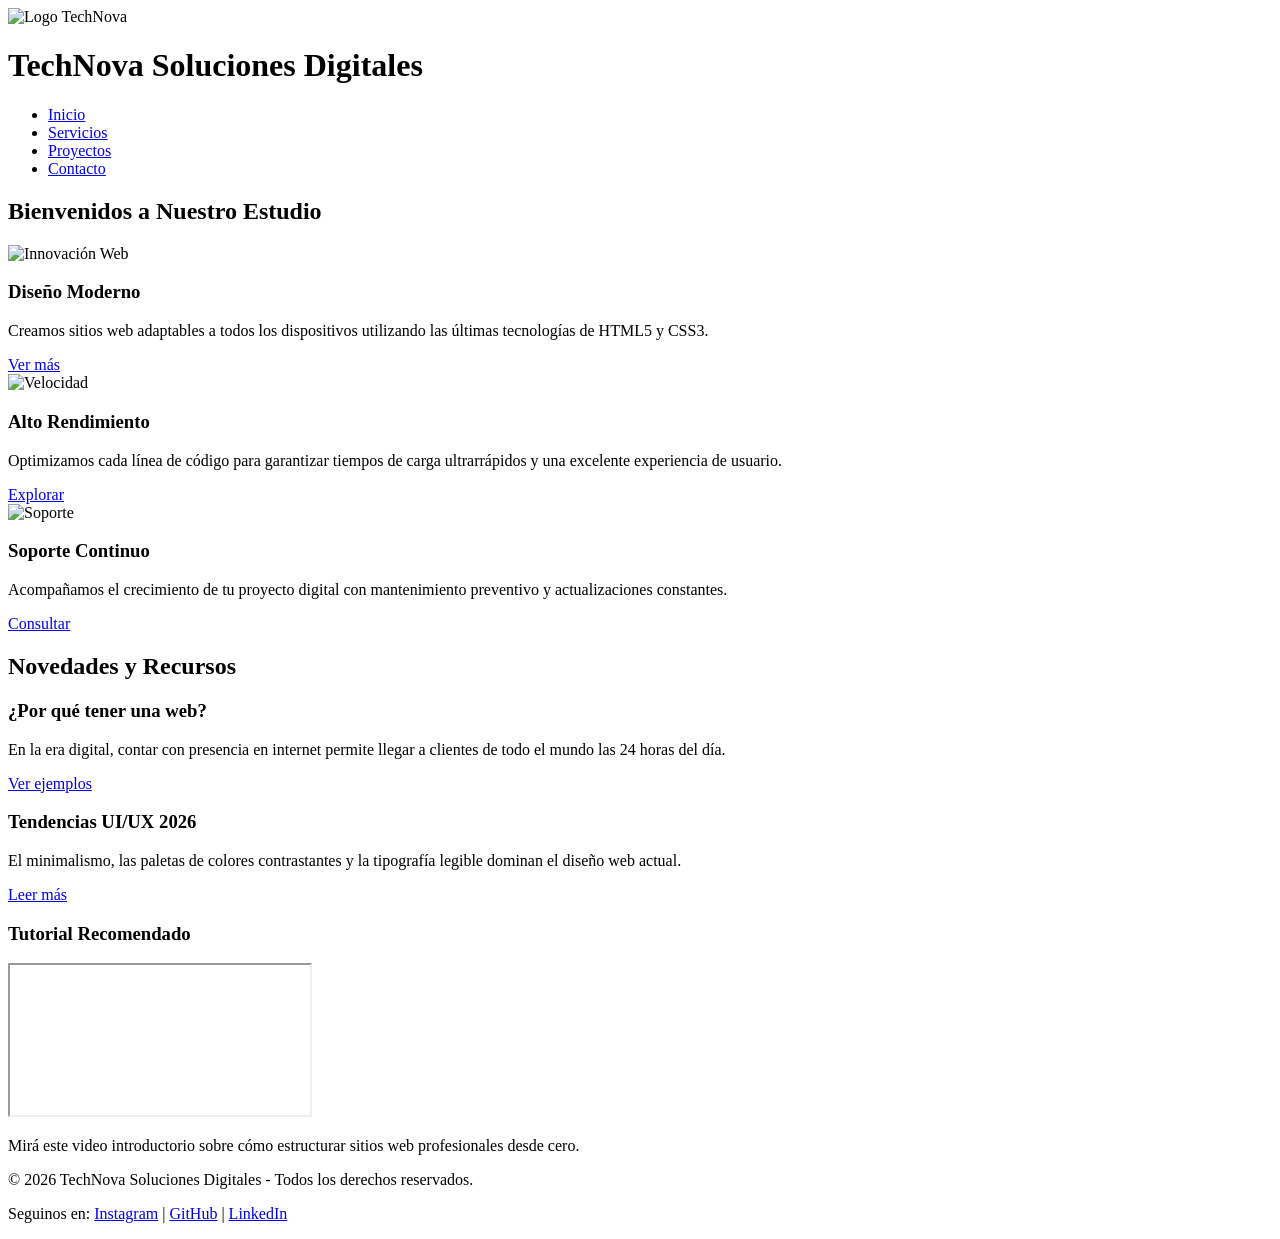
==== index.html @ 63dbe2bd "cambios en html" ====
<!DOCTYPE html>
<html lang="en">
<head>
    <meta charset="UTF-8">
    <meta name="viewport" content="width=device-width, initial-scale=1.0">
    <title>Document</title>
</head>
<body>
<header>
<img src="https://picsum.photos/seed/logo/100/100" alt="Logo TechNova">
<h1>TechNova Soluciones Digitales</h1>
</header>

<nav>
<ul>
<li><a href="index.html" class="activo">Inicio</a></li>
<li><a href="servicios.html">Servicios</a></li>
<li><a href="galeria.html">Proyectos</a></li>
<li><a href="contacto.html">Contacto</a></li>
</ul>
</nav>

<main>
<!-- SECCIÓN 1 CON 3 ARTÍCULOS -->
<section>
<h2>Bienvenidos a Nuestro Estudio</h2>
<div class="contenedor-articulos">
<article>
<div>
<img src="https://picsum.photos/seed/web1/400/250" alt="Innovación Web">
<h3>Diseño Moderno</h3>
<p>Creamos sitios web adaptables a todos los dispositivos utilizando las últimas tecnologías de HTML5 y CSS3.</p>
</div>
<a href="servicios.html" class="btn">Ver más</a>
</article>

<article>
<div>
<img src="https://picsum.photos/seed/web2/400/250" alt="Velocidad">
<h3>Alto Rendimiento</h3>
<p>Optimizamos cada línea de código para garantizar tiempos de carga ultrarrápidos y una excelente experiencia de usuario.</p>
</div>
<a href="servicios.html" class="btn">Explorar</a>
</article>

<article>
<div>
<img src="https://picsum.photos/seed/web3/400/250" alt="Soporte">
<h3>Soporte Continuo</h3>
<p>Acompañamos el crecimiento de tu proyecto digital con mantenimiento preventivo y actualizaciones constantes.</p>
</div>
<a href="contacto.html" class="btn">Consultar</a>
</article>
</div>
</section>

<!-- SECCIÓN 2 CON 3 ARTÍCULOS -->
<section>
<h2>Novedades y Recursos</h2>
<div class="contenedor-articulos">
<article>
<div>
<h3>¿Por qué tener una web?</h3>
<p>En la era digital, contar con presencia en internet permite llegar a clientes de todo el mundo las 24 horas del día.</p>
</div>
<a href="galeria.html" class="btn">Ver ejemplos</a>
</article>

<article>
<div>
<h3>Tendencias UI/UX 2026</h3>
<p>El minimalismo, las paletas de colores contrastantes y la tipografía legible dominan el diseño web actual.</p>
</div>
<a href="galeria.html" class="btn">Leer más</a>
</article>

<article>
<div>
<h3>Tutorial Recomendado</h3>
<iframe src="https://www.youtube.com/embed/kN1XP-Bef7w" title="Video Desarrollo Web" allowfullscreen></iframe>
<p>Mirá este video introductorio sobre cómo estructurar sitios web profesionales desde cero.</p>
</div>
</article>
</div>
</section>
</main>

<footer>
<p>&copy; 2026 TechNova Soluciones Digitales - Todos los derechos reservados.</p>
<p>Seguinos en: <a href="#">Instagram</a> | <a href="#">GitHub</a> | <a href="#">LinkedIn</a></p>
</footer>


</body>
</html>
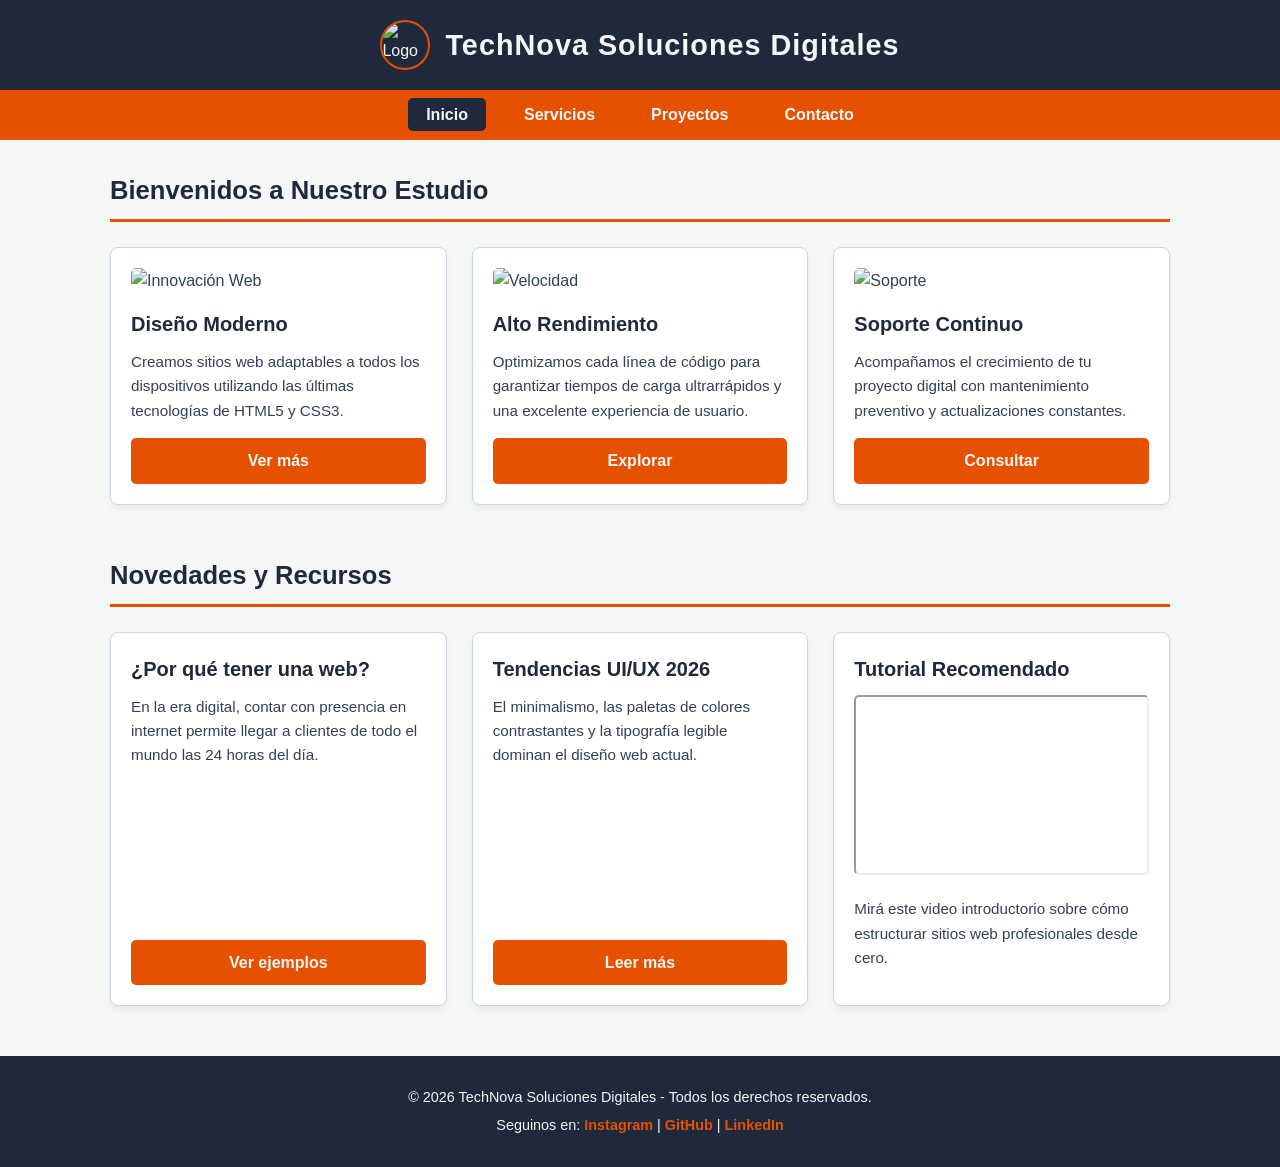
==== commit 087805f2: "1" ====
--- a/index.html
+++ b/index.html
@@ -4,6 +4,7 @@
     <meta charset="UTF-8">
     <meta name="viewport" content="width=device-width, initial-scale=1.0">
     <title>Document</title>
+    <link rel="stylesheet" href="style.css">
 </head>
 <body>
 <header>
@@ -21,7 +22,6 @@
 </nav>
 
 <main>
-<!-- SECCIÓN 1 CON 3 ARTÍCULOS -->
 <section>
 <h2>Bienvenidos a Nuestro Estudio</h2>
 <div class="contenedor-articulos">
@@ -54,7 +54,6 @@
 </div>
 </section>
 
-<!-- SECCIÓN 2 CON 3 ARTÍCULOS -->
 <section>
 <h2>Novedades y Recursos</h2>
 <div class="contenedor-articulos">
--- a/style.css
+++ b/style.css
@@ -0,0 +1,162 @@
+
+* {
+margin: 0;
+padding: 0;
+box-sizing: border-box;
+font-family: 'Segoe UI', Tahoma, Geneva, Verdana, sans-serif;
+}
+
+body {
+background-color: #F4F7F6;
+color: #334155;
+line-height: 1.6;
+}
+
+ 
+header {
+background-color: #1E293B;
+color: #F4F7F6;
+padding: 20px 40px;
+display: flex;
+align-items: center;
+justify-content: center;
+gap: 15px;
+}
+
+header img {
+width: 50px;
+height: 50px;
+border-radius: 50%;
+border: 2px solid #E65100;
+}
+
+header h1 {
+font-size: 1.8rem;
+letter-spacing: 1px;
+}
+
+ 
+nav {
+background-color: #E65100;
+padding: 12px 0;
+text-align: center;
+position: sticky;
+top: 0;
+z-index: 100;
+}
+
+nav ul {
+list-style: none;
+display: flex;
+justify-content: center;
+gap: 20px;
+flex-wrap: wrap;
+}
+
+nav a {
+text-decoration: none;
+color: #F4F7F6;
+font-weight: bold;
+padding: 8px 18px;
+border-radius: 5px;
+transition: background-color 0.3s;
+}
+
+nav a:hover, nav a.activo {
+background-color: #1E293B;
+}
+
+ 
+main {
+max-width: 1100px;
+margin: 30px auto;
+padding: 0 20px;
+}
+
+section {
+margin-bottom: 50px;
+}
+
+section h2 {
+color: #1E293B;
+border-bottom: 3px solid #E65100;
+padding-bottom: 8px;
+margin-bottom: 25px;
+font-size: 1.6rem;
+}
+
+ 
+.contenedor-articulos {
+display: grid;
+grid-template-columns: repeat(auto-fit, minmax(280px, 1fr));
+gap: 25px;
+}
+
+article {
+background-color: #FFFFFF;
+border: 1px solid #CBD5E1;
+border-radius: 8px;
+padding: 20px;
+box-shadow: 0 4px 6px rgba(0, 0, 0, 0.05);
+display: flex;
+flex-direction: column;
+justify-content: space-between;
+}
+
+article h3 {
+color: #1E293B;
+margin-bottom: 10px;
+font-size: 1.25rem;
+}
+
+article p {
+margin-bottom: 15px;
+font-size: 0.95rem;
+}
+
+article img, article iframe {
+width: 100%;
+height: 180px;
+object-fit: cover;
+border-radius: 5px;
+margin-bottom: 15px;
+}
+
+ 
+.btn {
+display: inline-block;
+background-color: #E65100;
+color: #F4F7F6;
+text-align: center;
+text-decoration: none;
+padding: 10px 15px;
+border-radius: 5px;
+font-weight: bold;
+border: none;
+cursor: pointer;
+transition: background-color 0.3s;
+}
+
+.btn:hover {
+background-color: #1E293B;
+}
+
+ 
+footer {
+background-color: #1E293B;
+color: #F4F7F6;
+text-align: center;
+padding: 25px 20px;
+margin-top: 40px;
+}
+
+footer p {
+margin: 5px 0;
+font-size: 0.9rem;
+}
+
+footer a {
+color: #E65100;
+text-decoration: none;
+font-weight: bold;
+}
